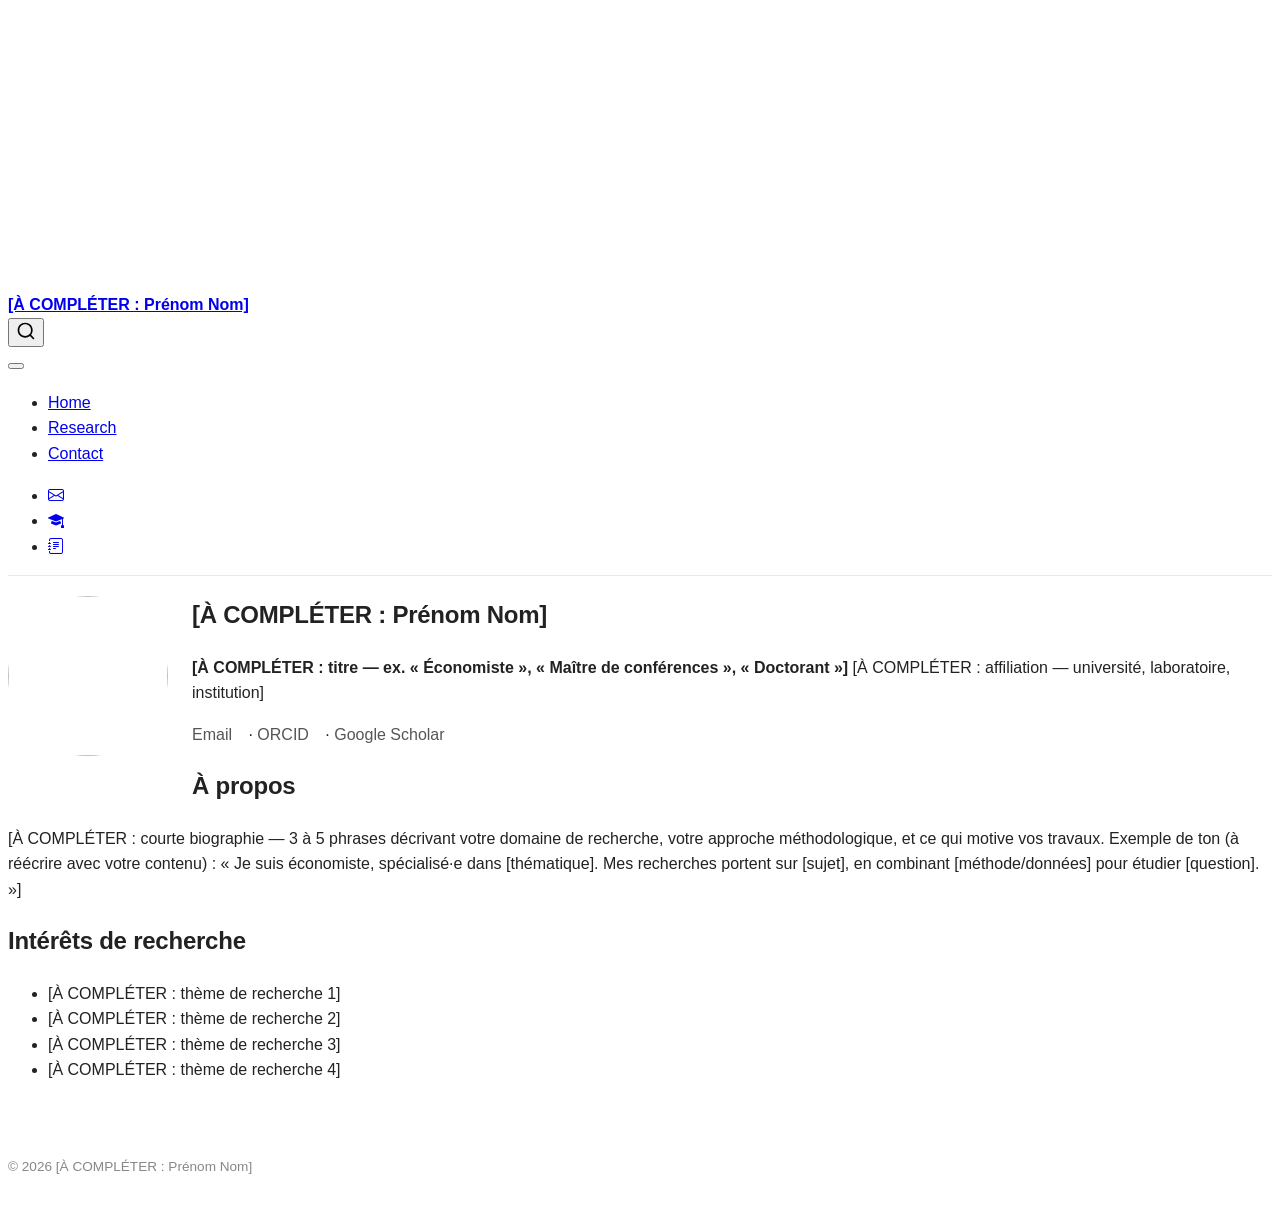
==== index.html @ 5c289c74 "Built site for gh-pages" ====
<!DOCTYPE html>
<html xmlns="http://www.w3.org/1999/xhtml" lang="fr" xml:lang="fr"><head>

<meta charset="utf-8">
<meta name="generator" content="quarto-1.10.18">

<meta name="viewport" content="width=device-width, initial-scale=1.0, user-scalable=yes">


<title>[À COMPLÉTER : Prénom Nom]</title>
<style>
/* Default styles provided by pandoc.
** See https://pandoc.org/MANUAL.html#variables-for-html for config info.
*/
span.smallcaps{font-variant: small-caps;}
div.columns{display: flex; gap: 1.5em;}
div.column{flex: auto;}
@media screen {
div.columns{gap: min(4vw, 1.5em);}
div.column{overflow-x: auto;}
}
div.hanging-indent{margin-left: 1.5em; text-indent: -1.5em;}
ul.task-list{list-style: none;}
ul.task-list li input[type="checkbox"] {
  width: 0.8em;
  margin: 0 0.8em 0.2em -1em; /* quarto-specific, see https://github.com/quarto-dev/quarto-cli/issues/4556 */ 
  vertical-align: middle;
}
</style>


<script src="site_libs/quarto-nav/quarto-nav.js"></script>
<script src="site_libs/quarto-nav/headroom.min.js"></script>
<script src="site_libs/clipboard/clipboard.min.js"></script>
<script src="site_libs/quarto-search/autocomplete.umd.js"></script>
<script src="site_libs/quarto-search/fuse.min.js"></script>
<script src="site_libs/quarto-search/quarto-search.js"></script>
<meta name="quarto:offset" content="./">
<script src="site_libs/quarto-html/quarto.js" type="module"></script>
<script src="site_libs/quarto-html/tabsets/tabsets.js" type="module"></script>
<script src="site_libs/quarto-html/popper.min.js"></script>
<script src="site_libs/quarto-html/tippy.umd.min.js"></script>
<script src="site_libs/quarto-html/anchor.min.js"></script>
<link href="site_libs/quarto-html/tippy.css" rel="stylesheet">
<link href="site_libs/quarto-html/quarto-syntax-highlighting-64a204ab8560d761af7679ceaba22944.css" rel="stylesheet" id="quarto-text-highlighting-styles">
<script src="site_libs/bootstrap/bootstrap.min.js"></script>
<link href="site_libs/bootstrap/bootstrap-icons.css" rel="stylesheet">
<link href="site_libs/bootstrap/bootstrap-e3adbaa939bcd423dddc8c8a834270b4.min.css" rel="stylesheet" append-hash="true" id="quarto-bootstrap" data-mode="light">
<script id="quarto-search-options" type="application/json">{
  "location": "navbar",
  "copy-button": false,
  "collapse-after": 3,
  "panel-placement": "end",
  "type": "overlay",
  "limit": 50,
  "keyboard-shortcut": [
    "f",
    "/",
    "s"
  ],
  "show-item-context": false,
  "language": {
    "search-no-results-text": "Pas de résultats",
    "search-matching-documents-text": "documents trouvés",
    "search-copy-link-title": "Copier le lien vers la recherche",
    "search-hide-matches-text": "Cacher les correspondances additionnelles",
    "search-more-match-text": "correspondance de plus dans ce document",
    "search-more-matches-text": "correspondances de plus dans ce document",
    "search-clear-button-title": "Effacer",
    "search-text-placeholder": "",
    "search-detached-cancel-button-title": "Annuler",
    "search-submit-button-title": "Envoyer",
    "search-label": "Recherche"
  }
}</script>


<link rel="stylesheet" href="styles.css">
</head>

<body class="nav-fixed quarto-light">

<div id="quarto-search-results"></div>
  <header id="quarto-header" class="headroom fixed-top">
    <nav class="navbar navbar-expand-lg " data-bs-theme="dark">
      <div class="navbar-container container-fluid">
      <div class="navbar-brand-container mx-auto">
    <a class="navbar-brand" href="./index.html">
    <span class="navbar-title">[À COMPLÉTER : Prénom Nom]</span>
    </a>
  </div>
            <div id="quarto-search" class="" title="Recherche"></div>
          <button class="navbar-toggler" type="button" data-bs-toggle="collapse" data-bs-target="#navbarCollapse" aria-controls="navbarCollapse" role="menu" aria-expanded="false" aria-label="Basculer la navigation" onclick="if (window.quartoToggleHeadroom) { window.quartoToggleHeadroom(); }">
  <span class="navbar-toggler-icon"></span>
</button>
          <div class="collapse navbar-collapse" id="navbarCollapse">
            <ul class="navbar-nav navbar-nav-scroll me-auto">
  <li class="nav-item">
    <a class="nav-link active" href="./index.html" aria-current="page"> 
<span class="menu-text">Home</span></a>
  </li>  
  <li class="nav-item">
    <a class="nav-link" href="./research.html"> 
<span class="menu-text">Research</span></a>
  </li>  
  <li class="nav-item">
    <a class="nav-link" href="./contact.html"> 
<span class="menu-text">Contact</span></a>
  </li>  
</ul>
            <ul class="navbar-nav navbar-nav-scroll ms-auto">
  <li class="nav-item compact">
    <a class="nav-link" href="mailto:votre.email@exemple.fr"> <i class="bi bi-envelope" role="img" aria-label="Email">
</i> 
<span class="menu-text"></span></a>
  </li>  
  <li class="nav-item compact">
    <a class="nav-link" href="https://orcid.org/0000-0000-0000-0000"> <i class="bi bi-mortarboard-fill" role="img" aria-label="ORCID">
</i> 
<span class="menu-text"></span></a>
  </li>  
  <li class="nav-item compact">
    <a class="nav-link" href="https://scholar.google.com/citations?user=VOTRE_ID"> <i class="bi bi-journal-text" role="img" aria-label="Google Scholar">
</i> 
<span class="menu-text"></span></a>
  </li>  
</ul>
          </div> <!-- /navcollapse -->
            <div class="quarto-navbar-tools">
</div>
      </div> <!-- /container-fluid -->
    </nav>
</header>
<!-- content -->
<div id="quarto-content" class="quarto-container page-columns page-rows-contents page-layout-full page-navbar">
<!-- sidebar -->
<!-- margin-sidebar -->
    
<!-- main -->
<main class="content column-page" id="quarto-document-content"><header id="title-block-header" class="quarto-title-block"></header>




<div class="avatar-block">
<p><img src="images/avatar.jpg" class="avatar img-fluid"></p>
</div>
<section id="à-compléter-prénom-nom" class="level1">
<h1>[À COMPLÉTER : Prénom Nom]</h1>
<p><strong>[À COMPLÉTER : titre — ex. « Économiste », « Maître de conférences », « Doctorant »]</strong> [À COMPLÉTER : affiliation — université, laboratoire, institution]</p>
<div class="social-links">
<p><a href="mailto:votre.email@exemple.fr">Email</a> · <a href="https://orcid.org/0000-0000-0000-0000">ORCID</a> · <a href="https://scholar.google.com/citations?user=VOTRE_ID">Google Scholar</a></p>
</div>
<section id="à-propos" class="level2">
<h2 class="anchored" data-anchor-id="à-propos">À propos</h2>
<p>[À COMPLÉTER : courte biographie — 3 à 5 phrases décrivant votre domaine de recherche, votre approche méthodologique, et ce qui motive vos travaux. Exemple de ton (à réécrire avec votre contenu) : « Je suis économiste, spécialisé·e dans [thématique]. Mes recherches portent sur [sujet], en combinant [méthode/données] pour étudier [question]. »]</p>
</section>
<section id="intérêts-de-recherche" class="level2">
<h2 class="anchored" data-anchor-id="intérêts-de-recherche">Intérêts de recherche</h2>
<ul>
<li>[À COMPLÉTER : thème de recherche 1]</li>
<li>[À COMPLÉTER : thème de recherche 2]</li>
<li>[À COMPLÉTER : thème de recherche 3]</li>
<li>[À COMPLÉTER : thème de recherche 4]</li>
</ul>


</section>
</section>

</main> <!-- /main -->
<script id="quarto-html-after-body" type="application/javascript">
  window.document.addEventListener("DOMContentLoaded", function (event) {
    const icon = "";
    const anchorJS = new window.AnchorJS();
    anchorJS.options = {
      placement: 'right',
      icon: icon
    };
    anchorJS.add('.anchored');
    const isCodeAnnotation = (el) => {
      for (const clz of el.classList) {
        if (clz.startsWith('code-annotation-')) {                     
          return true;
        }
      }
      return false;
    }
    const onCopySuccess = function(e) {
      // button target
      const button = e.trigger;
      // don't keep focus
      button.blur();
      // flash "checked"
      button.classList.add('code-copy-button-checked');
      var currentTitle = button.getAttribute("title");
      button.setAttribute("title", "Copié");
      let tooltip;
      if (window.bootstrap) {
        button.setAttribute("data-bs-toggle", "tooltip");
        button.setAttribute("data-bs-placement", "left");
        button.setAttribute("data-bs-title", "Copié");
        tooltip = new bootstrap.Tooltip(button, 
          { trigger: "manual", 
            customClass: "code-copy-button-tooltip",
            offset: [0, -8]});
        tooltip.show();    
      }
      setTimeout(function() {
        if (tooltip) {
          tooltip.hide();
          button.removeAttribute("data-bs-title");
          button.removeAttribute("data-bs-toggle");
          button.removeAttribute("data-bs-placement");
        }
        button.setAttribute("title", currentTitle);
        button.classList.remove('code-copy-button-checked');
      }, 1000);
      // clear code selection
      e.clearSelection();
    }
    const getTextToCopy = function(trigger) {
      const outerScaffold = trigger.parentElement.cloneNode(true);
      const codeEl = outerScaffold.querySelector('code');
      for (const childEl of codeEl.children) {
        if (isCodeAnnotation(childEl)) {
          childEl.remove();
        }
      }
      return codeEl.innerText;
    }
    const clipboard = new window.ClipboardJS('.code-copy-button:not([data-in-quarto-modal])', {
      text: getTextToCopy
    });
    clipboard.on('success', onCopySuccess);
    if (window.document.getElementById('quarto-embedded-source-code-modal')) {
      const clipboardModal = new window.ClipboardJS('.code-copy-button[data-in-quarto-modal]', {
        text: getTextToCopy,
        container: window.document.getElementById('quarto-embedded-source-code-modal')
      });
      clipboardModal.on('success', onCopySuccess);
    }
      var localhostRegex = new RegExp(/^(?:http|https):\/\/localhost\:?[0-9]*\//);
      var mailtoRegex = new RegExp(/^mailto:/);
        var filterRegex = new RegExp("https:\/\/solinga87\.github\.io");
      var isInternal = (href) => {
          return filterRegex.test(href) || localhostRegex.test(href) || mailtoRegex.test(href);
      }
      // Inspect non-navigation links and adorn them if external
     var links = window.document.querySelectorAll('a[href]:not(.nav-link):not(.navbar-brand):not(.toc-action):not(.sidebar-link):not(.sidebar-item-toggle):not(.pagination-link):not(.no-external):not([aria-hidden]):not(.dropdown-item):not(.quarto-navigation-tool):not(.about-link)');
      for (var i=0; i<links.length; i++) {
        const link = links[i];
        if (!isInternal(link.href)) {
          // undo the damage that might have been done by quarto-nav.js in the case of
          // links that we want to consider external
          if (link.dataset.originalHref !== undefined) {
            link.href = link.dataset.originalHref;
          }
        }
      }
    function tippyHover(el, contentFn, onTriggerFn, onUntriggerFn) {
      const config = {
        allowHTML: true,
        maxWidth: 500,
        delay: 100,
        arrow: false,
        appendTo: function(el) {
            return el.parentElement;
        },
        interactive: true,
        interactiveBorder: 10,
        theme: 'quarto',
        placement: 'bottom-start',
      };
      if (contentFn) {
        config.content = contentFn;
      }
      if (onTriggerFn) {
        config.onTrigger = onTriggerFn;
      }
      if (onUntriggerFn) {
        config.onUntrigger = onUntriggerFn;
      }
      window.tippy(el, config); 
    }
    const noterefs = window.document.querySelectorAll('a[role="doc-noteref"]');
    for (var i=0; i<noterefs.length; i++) {
      const ref = noterefs[i];
      tippyHover(ref, function() {
        // use id or data attribute instead here
        let href = ref.getAttribute('data-footnote-href') || ref.getAttribute('href');
        try { href = new URL(href).hash; } catch {}
        const id = href.replace(/^#\/?/, "");
        const note = window.document.getElementById(id);
        if (note) {
          return note.innerHTML;
        } else {
          return "";
        }
      });
    }
    const xrefs = window.document.querySelectorAll('a.quarto-xref');
    const processXRef = (id, note) => {
      // Strip column container classes
      const stripColumnClz = (el) => {
        el.classList.remove("page-full", "page-columns");
        if (el.children) {
          for (const child of el.children) {
            stripColumnClz(child);
          }
        }
      }
      stripColumnClz(note)
      if (id === null || id.startsWith('sec-')) {
        // Special case sections, only their first couple elements
        const container = document.createElement("div");
        if (note.children && note.children.length > 2) {
          container.appendChild(note.children[0].cloneNode(true));
          for (let i = 1; i < note.children.length; i++) {
            const child = note.children[i];
            if (child.tagName === "P" && child.innerText === "") {
              continue;
            } else {
              container.appendChild(child.cloneNode(true));
              break;
            }
          }
          if (window.Quarto?.typesetMath) {
            window.Quarto.typesetMath(container);
          }
          return container.innerHTML
        } else {
          if (window.Quarto?.typesetMath) {
            window.Quarto.typesetMath(note);
          }
          return note.innerHTML;
        }
      } else {
        // Remove any anchor links if they are present
        const anchorLink = note.querySelector('a.anchorjs-link');
        if (anchorLink) {
          anchorLink.remove();
        }
        if (window.Quarto?.typesetMath) {
          window.Quarto.typesetMath(note);
        }
        if (note.classList.contains("callout")) {
          return note.outerHTML;
        } else {
          return note.innerHTML;
        }
      }
    }
    for (var i=0; i<xrefs.length; i++) {
      const xref = xrefs[i];
      tippyHover(xref, undefined, function(instance) {
        instance.disable();
        let url = xref.getAttribute('href');
        let hash = undefined; 
        if (url.startsWith('#')) {
          hash = url;
        } else {
          try { hash = new URL(url).hash; } catch {}
        }
        if (hash) {
          const id = hash.replace(/^#\/?/, "");
          const note = window.document.getElementById(id);
          if (note !== null) {
            try {
              const html = processXRef(id, note.cloneNode(true));
              instance.setContent(html);
            } finally {
              instance.enable();
              instance.show();
            }
          } else {
            // See if we can fetch this
            fetch(url.split('#')[0])
            .then(res => res.text())
            .then(html => {
              const parser = new DOMParser();
              const htmlDoc = parser.parseFromString(html, "text/html");
              const note = htmlDoc.getElementById(id);
              if (note !== null) {
                const html = processXRef(id, note);
                instance.setContent(html);
              } 
            }).finally(() => {
              instance.enable();
              instance.show();
            });
          }
        } else {
          // See if we can fetch a full url (with no hash to target)
          // This is a special case and we should probably do some content thinning / targeting
          fetch(url)
          .then(res => res.text())
          .then(html => {
            const parser = new DOMParser();
            const htmlDoc = parser.parseFromString(html, "text/html");
            const note = htmlDoc.querySelector('main.content');
            if (note !== null) {
              // This should only happen for chapter cross references
              // (since there is no id in the URL)
              // remove the first header
              if (note.children.length > 0 && note.children[0].tagName === "HEADER") {
                note.children[0].remove();
              }
              const html = processXRef(null, note);
              instance.setContent(html);
            } 
          }).finally(() => {
            instance.enable();
            instance.show();
          });
        }
      }, function(instance) {
      });
    }
        let selectedAnnoteEl;
        const selectorForAnnotation = ( cell, annotation) => {
          let cellAttr = 'data-code-cell="' + cell + '"';
          let lineAttr = 'data-code-annotation="' +  annotation + '"';
          const selector = 'span[' + cellAttr + '][' + lineAttr + ']';
          return selector;
        }
        const selectCodeLines = (annoteEl) => {
          const doc = window.document;
          const targetCell = annoteEl.getAttribute("data-target-cell");
          const targetAnnotation = annoteEl.getAttribute("data-target-annotation");
          const annoteSpan = window.document.querySelector(selectorForAnnotation(targetCell, targetAnnotation));
          const lines = annoteSpan.getAttribute("data-code-lines").split(",");
          const lineIds = lines.map((line) => {
            return targetCell + "-" + line;
          })
          let top = null;
          let height = null;
          let parent = null;
          if (lineIds.length > 0) {
              //compute the position of the single el (top and bottom and make a div)
              const el = window.document.getElementById(lineIds[0]);
              top = el.offsetTop;
              height = el.offsetHeight;
              parent = el.parentElement.parentElement;
            if (lineIds.length > 1) {
              const lastEl = window.document.getElementById(lineIds[lineIds.length - 1]);
              const bottom = lastEl.offsetTop + lastEl.offsetHeight;
              height = bottom - top;
            }
            if (top !== null && height !== null && parent !== null) {
              // cook up a div (if necessary) and position it 
              let div = window.document.getElementById("code-annotation-line-highlight");
              if (div === null) {
                div = window.document.createElement("div");
                div.setAttribute("id", "code-annotation-line-highlight");
                div.style.position = 'absolute';
                parent.appendChild(div);
              }
              div.style.top = top - 2 + "px";
              div.style.height = height + 4 + "px";
              div.style.left = 0;
              let gutterDiv = window.document.getElementById("code-annotation-line-highlight-gutter");
              if (gutterDiv === null) {
                gutterDiv = window.document.createElement("div");
                gutterDiv.setAttribute("id", "code-annotation-line-highlight-gutter");
                gutterDiv.style.position = 'absolute';
                const codeCell = window.document.getElementById(targetCell);
                const gutter = codeCell.querySelector('.code-annotation-gutter');
                gutter.appendChild(gutterDiv);
              }
              gutterDiv.style.top = top - 2 + "px";
              gutterDiv.style.height = height + 4 + "px";
            }
            selectedAnnoteEl = annoteEl;
          }
        };
        const unselectCodeLines = () => {
          const elementsIds = ["code-annotation-line-highlight", "code-annotation-line-highlight-gutter"];
          elementsIds.forEach((elId) => {
            const div = window.document.getElementById(elId);
            if (div) {
              div.remove();
            }
          });
          selectedAnnoteEl = undefined;
        };
          // Handle positioning of the toggle
      window.addEventListener(
        "resize",
        throttle(() => {
          elRect = undefined;
          if (selectedAnnoteEl) {
            selectCodeLines(selectedAnnoteEl);
          }
        }, 10)
      );
      function throttle(fn, ms) {
      let throttle = false;
      let timer;
        return (...args) => {
          if(!throttle) { // first call gets through
              fn.apply(this, args);
              throttle = true;
          } else { // all the others get throttled
              if(timer) clearTimeout(timer); // cancel #2
              timer = setTimeout(() => {
                fn.apply(this, args);
                timer = throttle = false;
              }, ms);
          }
        };
      }
        // Attach click handler to the DT
        const annoteDls = window.document.querySelectorAll('dt[data-target-cell]');
        for (const annoteDlNode of annoteDls) {
          annoteDlNode.addEventListener('click', (event) => {
            const clickedEl = event.target;
            if (clickedEl !== selectedAnnoteEl) {
              unselectCodeLines();
              const activeEl = window.document.querySelector('dt[data-target-cell].code-annotation-active');
              if (activeEl) {
                activeEl.classList.remove('code-annotation-active');
              }
              selectCodeLines(clickedEl);
              clickedEl.classList.add('code-annotation-active');
            } else {
              // Unselect the line
              unselectCodeLines();
              clickedEl.classList.remove('code-annotation-active');
            }
          });
        }
    const findCites = (el) => {
      const parentEl = el.parentElement;
      if (parentEl) {
        const cites = parentEl.dataset.cites;
        if (cites) {
          return {
            el,
            cites: cites.split(' ')
          };
        } else {
          return findCites(el.parentElement)
        }
      } else {
        return undefined;
      }
    };
    var bibliorefs = window.document.querySelectorAll('a[role="doc-biblioref"]');
    for (var i=0; i<bibliorefs.length; i++) {
      const ref = bibliorefs[i];
      const citeInfo = findCites(ref);
      if (citeInfo) {
        tippyHover(citeInfo.el, function() {
          var popup = window.document.createElement('div');
          citeInfo.cites.forEach(function(cite) {
            var citeDiv = window.document.createElement('div');
            citeDiv.classList.add('hanging-indent');
            citeDiv.classList.add('csl-entry');
            var biblioDiv = window.document.getElementById('ref-' + cite);
            if (biblioDiv) {
              citeDiv.innerHTML = biblioDiv.innerHTML;
            }
            popup.appendChild(citeDiv);
          });
          return popup.innerHTML;
        });
      }
    }
  });
  </script>
</div> <!-- /content -->
<footer class="footer">
  <div class="nav-footer">
    <div class="nav-footer-left">
      &nbsp;
    </div>   
    <div class="nav-footer-center">
<p>© 2026 [À COMPLÉTER : Prénom Nom]</p>
</div>
    <div class="nav-footer-right">
      &nbsp;
    </div>
  </div>
</footer>




</body></html>
---- site_libs/quarto-html/tippy.css ----
.tippy-box[data-animation=fade][data-state=hidden]{opacity:0}[data-tippy-root]{max-width:calc(100vw - 10px)}.tippy-box{position:relative;background-color:#333;color:#fff;border-radius:4px;font-size:14px;line-height:1.4;white-space:normal;outline:0;transition-property:transform,visibility,opacity}.tippy-box[data-placement^=top]>.tippy-arrow{bottom:0}.tippy-box[data-placement^=top]>.tippy-arrow:before{bottom:-7px;left:0;border-width:8px 8px 0;border-top-color:initial;transform-origin:center top}.tippy-box[data-placement^=bottom]>.tippy-arrow{top:0}.tippy-box[data-placement^=bottom]>.tippy-arrow:before{top:-7px;left:0;border-width:0 8px 8px;border-bottom-color:initial;transform-origin:center bottom}.tippy-box[data-placement^=left]>.tippy-arrow{right:0}.tippy-box[data-placement^=left]>.tippy-arrow:before{border-width:8px 0 8px 8px;border-left-color:initial;right:-7px;transform-origin:center left}.tippy-box[data-placement^=right]>.tippy-arrow{left:0}.tippy-box[data-placement^=right]>.tippy-arrow:before{left:-7px;border-width:8px 8px 8px 0;border-right-color:initial;transform-origin:center right}.tippy-box[data-inertia][data-state=visible]{transition-timing-function:cubic-bezier(.54,1.5,.38,1.11)}.tippy-arrow{width:16px;height:16px;color:#333}.tippy-arrow:before{content:"";position:absolute;border-color:transparent;border-style:solid}.tippy-content{position:relative;padding:5px 9px;z-index:1}
---- site_libs/quarto-html/quarto-syntax-highlighting-64a204ab8560d761af7679ceaba22944.css ----
/* quarto syntax highlight colors */
:root {
  --quarto-hl-ot-color: #003B4F;
  --quarto-hl-at-color: #657422;
  --quarto-hl-ss-color: #20794D;
  --quarto-hl-an-color: #5E5E5E;
  --quarto-hl-fu-color: #4758AB;
  --quarto-hl-st-color: #20794D;
  --quarto-hl-cf-color: #003B4F;
  --quarto-hl-op-color: #5E5E5E;
  --quarto-hl-er-color: #AD0000;
  --quarto-hl-bn-color: #AD0000;
  --quarto-hl-al-color: #AD0000;
  --quarto-hl-va-color: #111111;
  --quarto-hl-bu-color: inherit;
  --quarto-hl-ex-color: inherit;
  --quarto-hl-pp-color: #AD0000;
  --quarto-hl-in-color: #5E5E5E;
  --quarto-hl-vs-color: #20794D;
  --quarto-hl-wa-color: #5E5E5E;
  --quarto-hl-do-color: #5E5E5E;
  --quarto-hl-im-color: #00769E;
  --quarto-hl-ch-color: #20794D;
  --quarto-hl-dt-color: #AD0000;
  --quarto-hl-fl-color: #AD0000;
  --quarto-hl-co-color: #5E5E5E;
  --quarto-hl-cv-color: #5E5E5E;
  --quarto-hl-cn-color: #8f5902;
  --quarto-hl-sc-color: #5E5E5E;
  --quarto-hl-dv-color: #AD0000;
  --quarto-hl-kw-color: #003B4F;
}

/* other quarto variables */
:root {
  --quarto-font-monospace: SFMono-Regular, Menlo, Monaco, Consolas, "Liberation Mono", "Courier New", monospace;
}

/* syntax highlight based on Pandoc's rules */
pre > code.sourceCode > span {
  color: #003B4F;
}

code.sourceCode > span {
  color: #003B4F;
}

div.sourceCode,
div.sourceCode pre.sourceCode {
  color: #003B4F;
}

/* Normal */
code span {
  color: #003B4F;
}

/* Alert */
code span.al {
  color: #AD0000;
  font-style: inherit;
}

/* Annotation */
code span.an {
  color: #5E5E5E;
  font-style: inherit;
}

/* Attribute */
code span.at {
  color: #657422;
  font-style: inherit;
}

/* BaseN */
code span.bn {
  color: #AD0000;
  font-style: inherit;
}

/* BuiltIn */
code span.bu {
  font-style: inherit;
}

/* ControlFlow */
code span.cf {
  color: #003B4F;
  font-weight: bold;
  font-style: inherit;
}

/* Char */
code span.ch {
  color: #20794D;
  font-style: inherit;
}

/* Constant */
code span.cn {
  color: #8f5902;
  font-style: inherit;
}

/* Comment */
code span.co {
  color: #5E5E5E;
  font-style: inherit;
}

/* CommentVar */
code span.cv {
  color: #5E5E5E;
  font-style: italic;
}

/* Documentation */
code span.do {
  color: #5E5E5E;
  font-style: italic;
}

/* DataType */
code span.dt {
  color: #AD0000;
  font-style: inherit;
}

/* DecVal */
code span.dv {
  color: #AD0000;
  font-style: inherit;
}

/* Error */
code span.er {
  color: #AD0000;
  font-style: inherit;
}

/* Extension */
code span.ex {
  font-style: inherit;
}

/* Float */
code span.fl {
  color: #AD0000;
  font-style: inherit;
}

/* Function */
code span.fu {
  color: #4758AB;
  font-style: inherit;
}

/* Import */
code span.im {
  color: #00769E;
  font-style: inherit;
}

/* Information */
code span.in {
  color: #5E5E5E;
  font-style: inherit;
}

/* Keyword */
code span.kw {
  color: #003B4F;
  font-weight: bold;
  font-style: inherit;
}

/* Operator */
code span.op {
  color: #5E5E5E;
  font-style: inherit;
}

/* Other */
code span.ot {
  color: #003B4F;
  font-style: inherit;
}

/* Preprocessor */
code span.pp {
  color: #AD0000;
  font-style: inherit;
}

/* SpecialChar */
code span.sc {
  color: #5E5E5E;
  font-style: inherit;
}

/* SpecialString */
code span.ss {
  color: #20794D;
  font-style: inherit;
}

/* String */
code span.st {
  color: #20794D;
  font-style: inherit;
}

/* Variable */
code span.va {
  color: #111111;
  font-style: inherit;
}

/* VerbatimString */
code span.vs {
  color: #20794D;
  font-style: inherit;
}

/* Warning */
code span.wa {
  color: #5E5E5E;
  font-style: italic;
}

.prevent-inlining {
  content: "</";
}

/*# sourceMappingURL=9d8d5bb603a83b8298b89080a598c93b.css.map */
---- styles.css ----
/* Style sobre, orienté contenu, inspiré d'un site académique minimaliste */

body {
  font-family: -apple-system, "Segoe UI", Helvetica, Arial, sans-serif;
  color: #222;
  line-height: 1.6;
}

.navbar {
  border-bottom: 1px solid #eaeaea;
}

.navbar-title {
  font-weight: 600;
}

h1, h2, h3 {
  font-weight: 600;
  letter-spacing: -0.01em;
}

.avatar {
  border-radius: 50%;
  width: 160px;
  height: 160px;
  object-fit: cover;
  float: left;
  margin: 0 1.5rem 1rem 0;
}

.social-links a {
  margin-right: 0.75rem;
  color: #555;
  text-decoration: none;
}

.social-links a:hover {
  color: #000;
}

.publication {
  margin-bottom: 2rem;
  padding-bottom: 1.5rem;
  border-bottom: 1px solid #eee;
}

.publication h3 {
  margin-bottom: 0.25rem;
}

.publication .meta {
  color: #666;
  font-size: 0.9rem;
  margin-bottom: 0.5rem;
}

.publication .links a {
  margin-right: 1rem;
  font-size: 0.9rem;
}

footer {
  color: #888;
  font-size: 0.85rem;
}
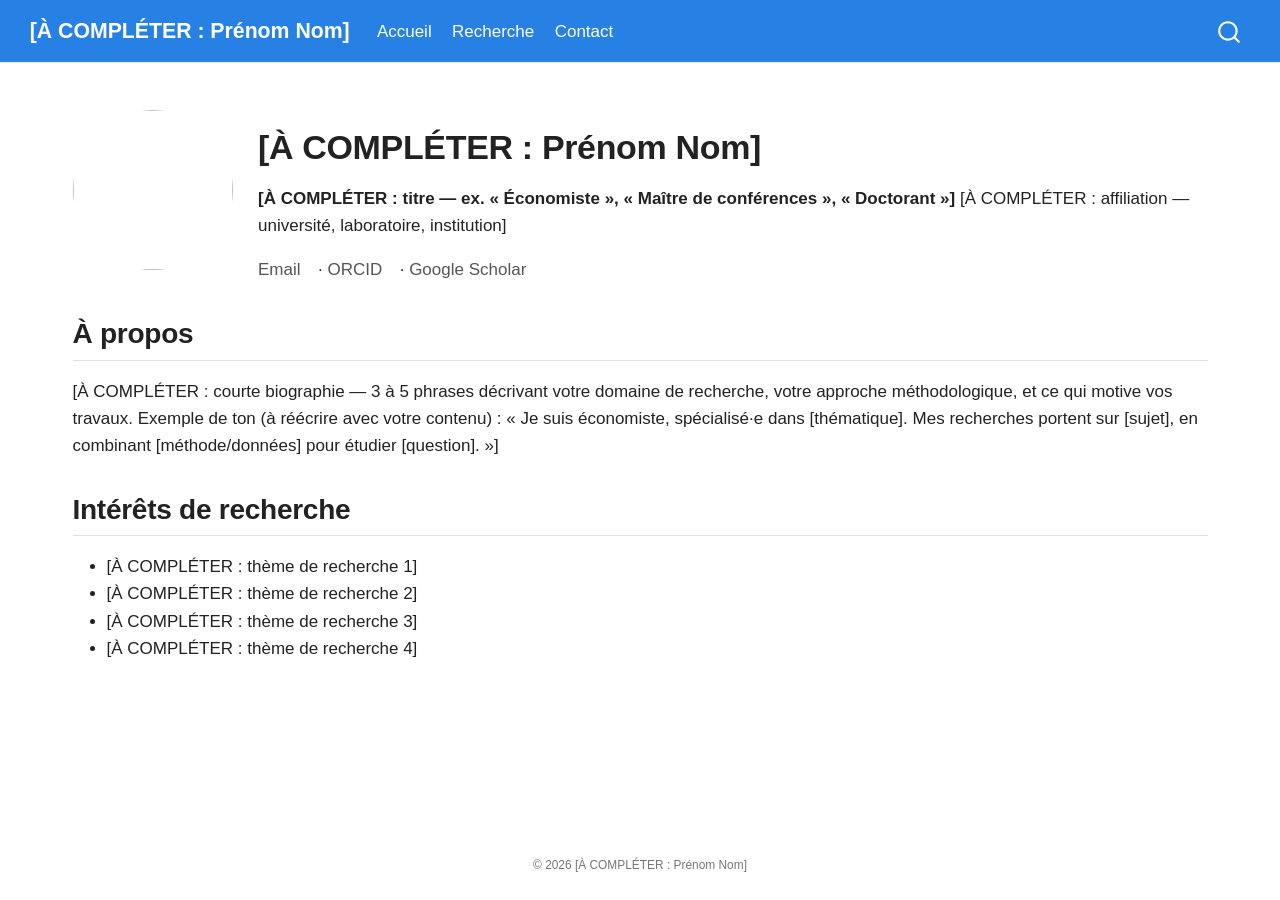
==== commit e4a86365: "Built site for gh-pages" ====
--- a/index.html
+++ b/index.html
@@ -45,7 +45,7 @@
 <link href="site_libs/quarto-html/quarto-syntax-highlighting-64a204ab8560d761af7679ceaba22944.css" rel="stylesheet" id="quarto-text-highlighting-styles">
 <script src="site_libs/bootstrap/bootstrap.min.js"></script>
 <link href="site_libs/bootstrap/bootstrap-icons.css" rel="stylesheet">
-<link href="site_libs/bootstrap/bootstrap-e3adbaa939bcd423dddc8c8a834270b4.min.css" rel="stylesheet" append-hash="true" id="quarto-bootstrap" data-mode="light">
+<link href="site_libs/bootstrap/bootstrap-d63a2c9c8df14b07662b36303925c8cc.min.css" rel="stylesheet" append-hash="true" id="quarto-bootstrap" data-mode="light">
 <script id="quarto-search-options" type="application/json">{
   "location": "navbar",
   "copy-button": false,
@@ -97,32 +97,15 @@
             <ul class="navbar-nav navbar-nav-scroll me-auto">
   <li class="nav-item">
     <a class="nav-link active" href="./index.html" aria-current="page"> 
-<span class="menu-text">Home</span></a>
+<span class="menu-text">Accueil</span></a>
   </li>  
   <li class="nav-item">
     <a class="nav-link" href="./research.html"> 
-<span class="menu-text">Research</span></a>
+<span class="menu-text">Recherche</span></a>
   </li>  
   <li class="nav-item">
     <a class="nav-link" href="./contact.html"> 
 <span class="menu-text">Contact</span></a>
-  </li>  
-</ul>
-            <ul class="navbar-nav navbar-nav-scroll ms-auto">
-  <li class="nav-item compact">
-    <a class="nav-link" href="mailto:votre.email@exemple.fr"> <i class="bi bi-envelope" role="img" aria-label="Email">
-</i> 
-<span class="menu-text"></span></a>
-  </li>  
-  <li class="nav-item compact">
-    <a class="nav-link" href="https://orcid.org/0000-0000-0000-0000"> <i class="bi bi-mortarboard-fill" role="img" aria-label="ORCID">
-</i> 
-<span class="menu-text"></span></a>
-  </li>  
-  <li class="nav-item compact">
-    <a class="nav-link" href="https://scholar.google.com/citations?user=VOTRE_ID"> <i class="bi bi-journal-text" role="img" aria-label="Google Scholar">
-</i> 
-<span class="menu-text"></span></a>
   </li>  
 </ul>
           </div> <!-- /navcollapse -->
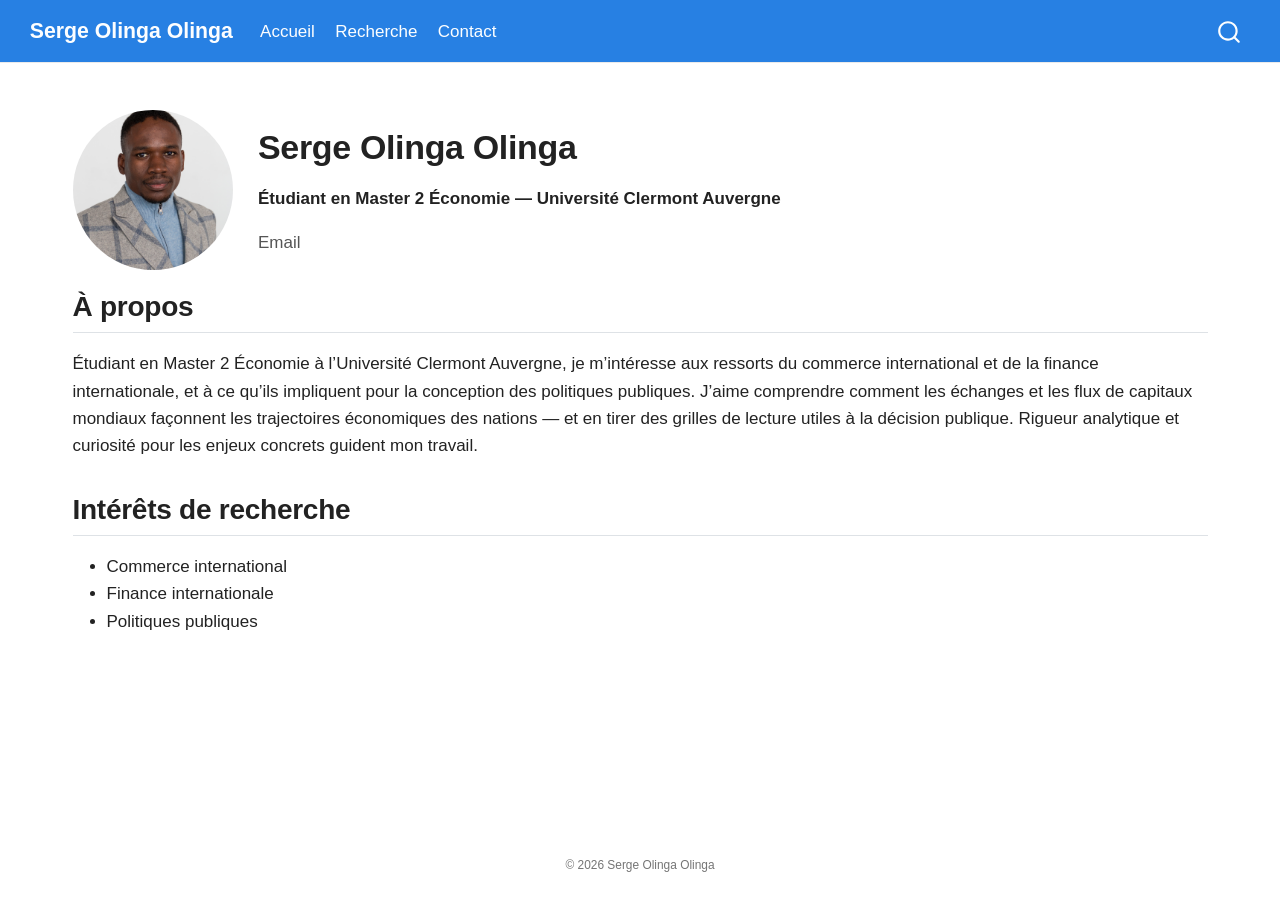
==== commit 2c83f5f6: "Built site for gh-pages" ====
--- a/index.html
+++ b/index.html
@@ -7,7 +7,7 @@
 <meta name="viewport" content="width=device-width, initial-scale=1.0, user-scalable=yes">
 
 
-<title>[À COMPLÉTER : Prénom Nom]</title>
+<title>Serge Olinga Olinga</title>
 <style>
 /* Default styles provided by pandoc.
 ** See https://pandoc.org/MANUAL.html#variables-for-html for config info.
@@ -86,7 +86,7 @@
       <div class="navbar-container container-fluid">
       <div class="navbar-brand-container mx-auto">
     <a class="navbar-brand" href="./index.html">
-    <span class="navbar-title">[À COMPLÉTER : Prénom Nom]</span>
+    <span class="navbar-title">Serge Olinga Olinga</span>
     </a>
   </div>
             <div id="quarto-search" class="" title="Recherche"></div>
@@ -128,23 +128,22 @@
 <div class="avatar-block">
 <p><img src="images/avatar.jpg" class="avatar img-fluid"></p>
 </div>
-<section id="à-compléter-prénom-nom" class="level1">
-<h1>[À COMPLÉTER : Prénom Nom]</h1>
-<p><strong>[À COMPLÉTER : titre — ex. « Économiste », « Maître de conférences », « Doctorant »]</strong> [À COMPLÉTER : affiliation — université, laboratoire, institution]</p>
+<section id="serge-olinga-olinga" class="level1">
+<h1>Serge Olinga Olinga</h1>
+<p><strong>Étudiant en Master 2 Économie — Université Clermont Auvergne</strong></p>
 <div class="social-links">
-<p><a href="mailto:votre.email@exemple.fr">Email</a> · <a href="https://orcid.org/0000-0000-0000-0000">ORCID</a> · <a href="https://scholar.google.com/citations?user=VOTRE_ID">Google Scholar</a></p>
+<p><a href="mailto:sergeolinga320@gmail.com">Email</a></p>
 </div>
 <section id="à-propos" class="level2">
 <h2 class="anchored" data-anchor-id="à-propos">À propos</h2>
-<p>[À COMPLÉTER : courte biographie — 3 à 5 phrases décrivant votre domaine de recherche, votre approche méthodologique, et ce qui motive vos travaux. Exemple de ton (à réécrire avec votre contenu) : « Je suis économiste, spécialisé·e dans [thématique]. Mes recherches portent sur [sujet], en combinant [méthode/données] pour étudier [question]. »]</p>
+<p>Étudiant en Master 2 Économie à l’Université Clermont Auvergne, je m’intéresse aux ressorts du commerce international et de la finance internationale, et à ce qu’ils impliquent pour la conception des politiques publiques. J’aime comprendre comment les échanges et les flux de capitaux mondiaux façonnent les trajectoires économiques des nations — et en tirer des grilles de lecture utiles à la décision publique. Rigueur analytique et curiosité pour les enjeux concrets guident mon travail.</p>
 </section>
 <section id="intérêts-de-recherche" class="level2">
 <h2 class="anchored" data-anchor-id="intérêts-de-recherche">Intérêts de recherche</h2>
 <ul>
-<li>[À COMPLÉTER : thème de recherche 1]</li>
-<li>[À COMPLÉTER : thème de recherche 2]</li>
-<li>[À COMPLÉTER : thème de recherche 3]</li>
-<li>[À COMPLÉTER : thème de recherche 4]</li>
+<li>Commerce international</li>
+<li>Finance internationale</li>
+<li>Politiques publiques</li>
 </ul>
 
 
@@ -559,7 +558,7 @@
       &nbsp;
     </div>   
     <div class="nav-footer-center">
-<p>© 2026 [À COMPLÉTER : Prénom Nom]</p>
+<p>© 2026 Serge Olinga Olinga</p>
 </div>
     <div class="nav-footer-right">
       &nbsp;
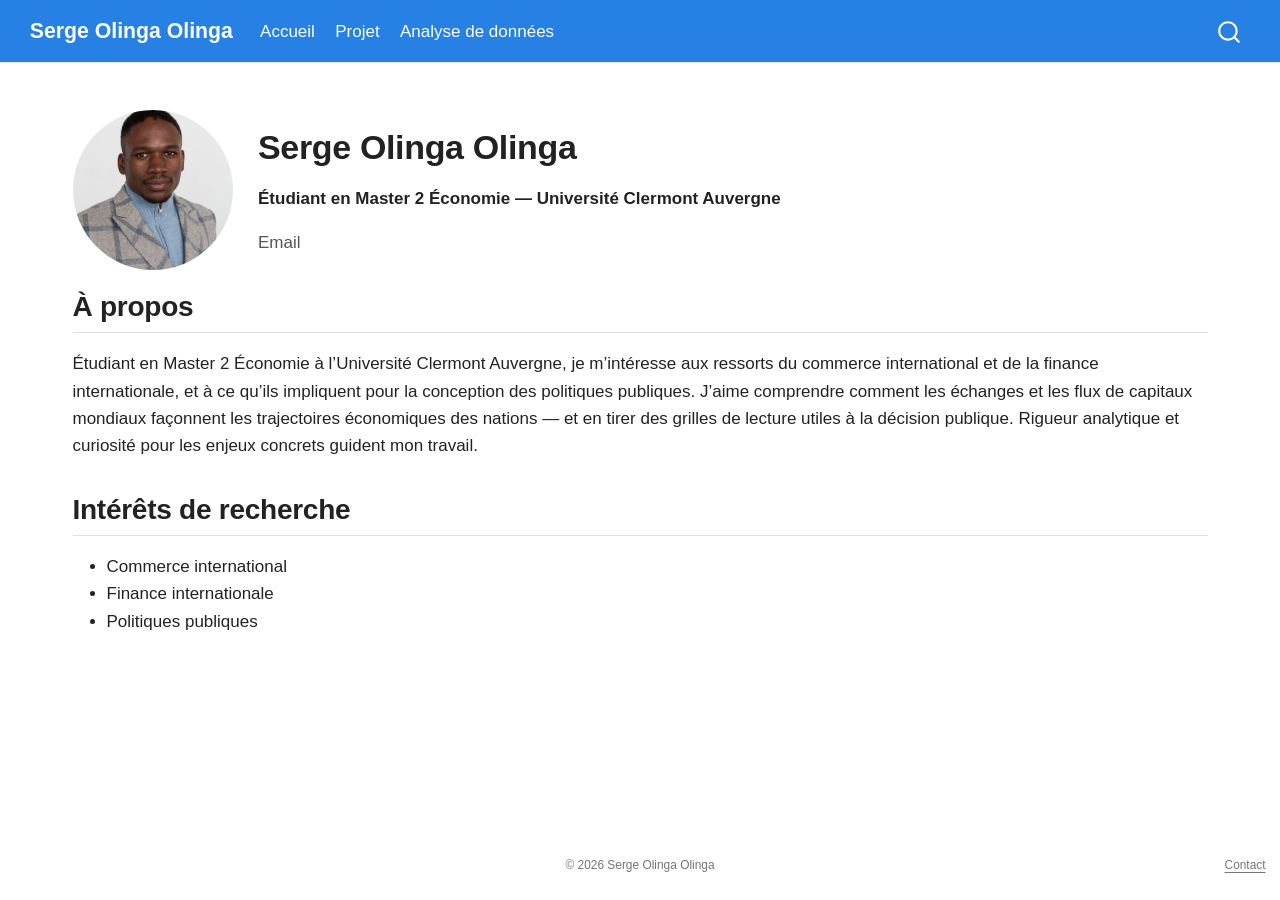
==== commit 510f20bc: "Built site for gh-pages" ====
--- a/index.html
+++ b/index.html
@@ -100,12 +100,12 @@
 <span class="menu-text">Accueil</span></a>
   </li>  
   <li class="nav-item">
-    <a class="nav-link" href="./research.html"> 
-<span class="menu-text">Recherche</span></a>
+    <a class="nav-link" href="./projet.html"> 
+<span class="menu-text">Projet</span></a>
   </li>  
   <li class="nav-item">
-    <a class="nav-link" href="./contact.html"> 
-<span class="menu-text">Contact</span></a>
+    <a class="nav-link" href="./analyse-donnees.html"> 
+<span class="menu-text">Analyse de données</span></a>
   </li>  
 </ul>
           </div> <!-- /navcollapse -->
@@ -561,8 +561,8 @@
 <p>© 2026 Serge Olinga Olinga</p>
 </div>
     <div class="nav-footer-right">
-      &nbsp;
-    </div>
+<p><a href="./contact.html">Contact</a></p>
+</div>
   </div>
 </footer>
 
--- a/styles.css
+++ b/styles.css
@@ -63,3 +63,87 @@
   color: #888;
   font-size: 0.85rem;
 }
+
+/* --- Listes de fiches (Projet, Analyse de données) --- */
+.course-listing {
+  max-width: 980px;
+  margin: 0 auto;
+}
+
+.course-item {
+  display: grid;
+  grid-template-columns: 260px 1fr;
+  gap: 2rem;
+  padding: 2rem 0;
+  border-bottom: 1px solid #eee;
+}
+
+.course-item:last-child {
+  border-bottom: none;
+}
+
+@media (max-width: 680px) {
+  .course-item {
+    grid-template-columns: 1fr;
+    gap: 1rem;
+  }
+}
+
+.course-thumb img {
+  width: 100%;
+  height: auto;
+  border: 1px solid #e2e2dc;
+}
+
+.course-thumb-caption {
+  margin-top: 0.5rem;
+  font-style: italic;
+  font-size: 0.85rem;
+  color: #888;
+  line-height: 1.4;
+}
+
+.course-label {
+  text-transform: uppercase;
+  letter-spacing: 0.1em;
+  font-size: 0.72rem;
+  font-weight: 600;
+  color: #b5532a;
+  margin-bottom: 0.35rem;
+}
+
+.course-title {
+  margin: 0 0 0.4rem;
+  font-size: 1.35rem;
+}
+
+.course-title a {
+  text-decoration: none;
+  color: #1a1a1a;
+}
+
+.course-title a:hover {
+  text-decoration: underline;
+}
+
+.course-authors {
+  color: #444;
+  margin-bottom: 0.15rem;
+}
+
+.course-pubinfo {
+  font-style: italic;
+  color: #777;
+  margin-bottom: 0.6rem;
+}
+
+.course-desc {
+  color: #333;
+  margin-bottom: 1rem;
+}
+
+.course-links {
+  display: flex;
+  flex-wrap: wrap;
+  gap: 0.5rem;
+}
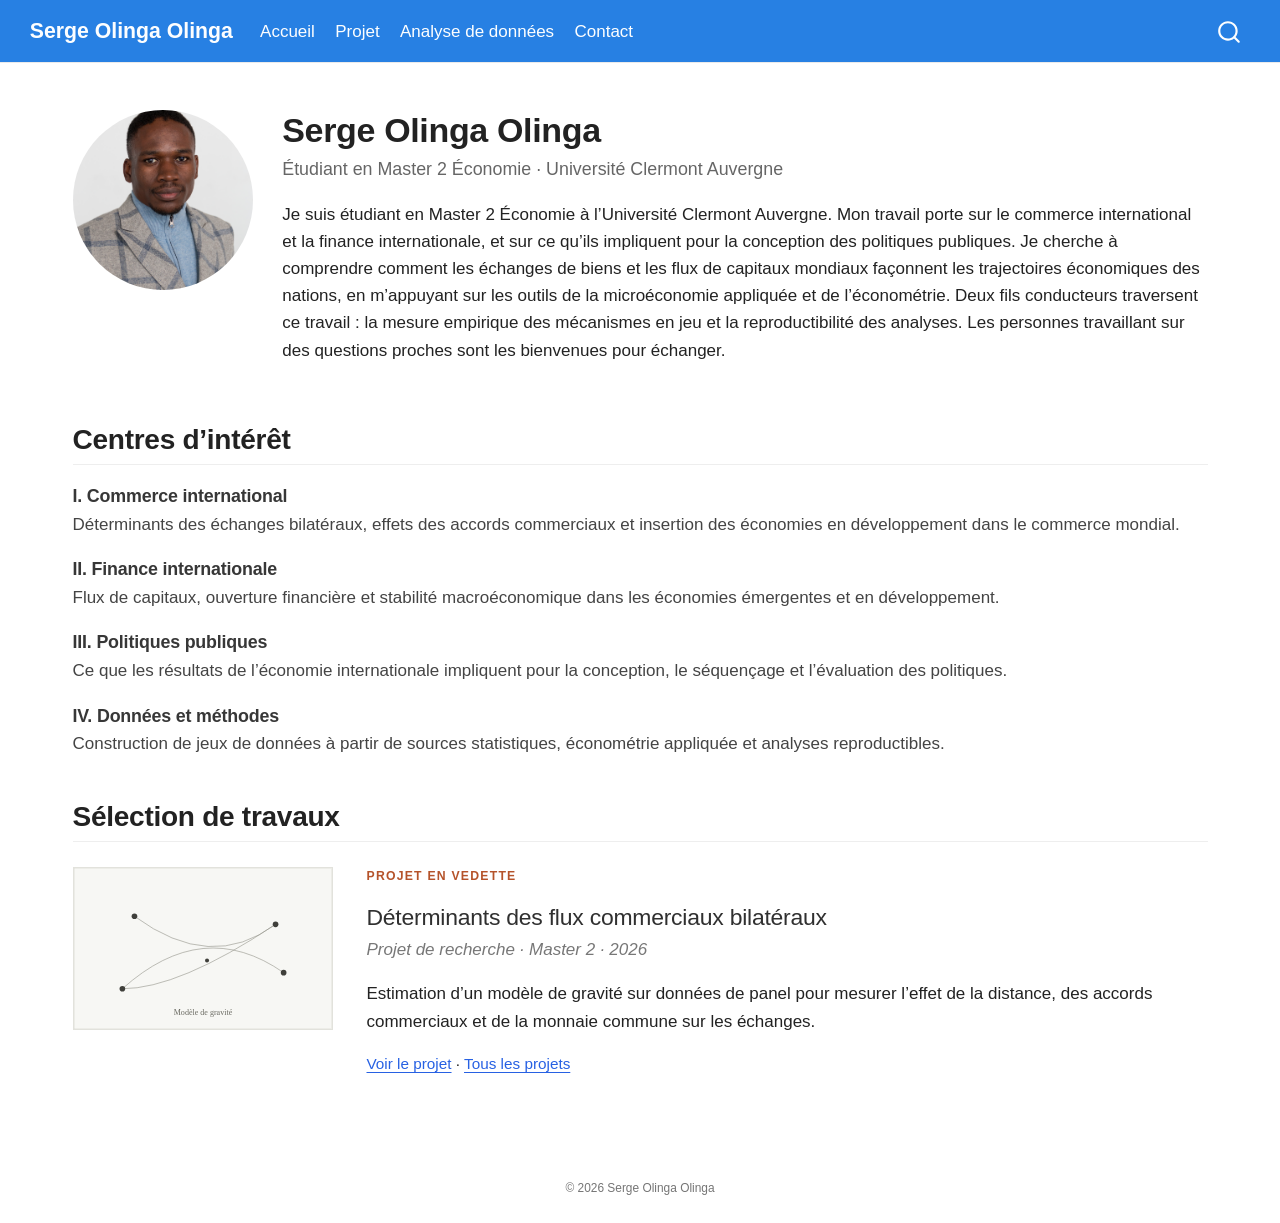
==== commit b6069962: "Built site for gh-pages" ====
--- a/index.html
+++ b/index.html
@@ -107,6 +107,10 @@
     <a class="nav-link" href="./analyse-donnees.html"> 
 <span class="menu-text">Analyse de données</span></a>
   </li>  
+  <li class="nav-item">
+    <a class="nav-link" href="./contact.html"> 
+<span class="menu-text">Contact</span></a>
+  </li>  
 </ul>
           </div> <!-- /navcollapse -->
             <div class="quarto-navbar-tools">
@@ -125,30 +129,58 @@
 
 
 
-<div class="avatar-block">
+<div class="intro">
 <p><img src="images/avatar.jpg" class="avatar img-fluid"></p>
-</div>
-<section id="serge-olinga-olinga" class="level1">
+<section id="serge-olinga-olinga" class="level1 intro-text">
 <h1>Serge Olinga Olinga</h1>
-<p><strong>Étudiant en Master 2 Économie — Université Clermont Auvergne</strong></p>
-<div class="social-links">
-<p><a href="mailto:sergeolinga320@gmail.com">Email</a></p>
-</div>
-<section id="à-propos" class="level2">
-<h2 class="anchored" data-anchor-id="à-propos">À propos</h2>
-<p>Étudiant en Master 2 Économie à l’Université Clermont Auvergne, je m’intéresse aux ressorts du commerce international et de la finance internationale, et à ce qu’ils impliquent pour la conception des politiques publiques. J’aime comprendre comment les échanges et les flux de capitaux mondiaux façonnent les trajectoires économiques des nations — et en tirer des grilles de lecture utiles à la décision publique. Rigueur analytique et curiosité pour les enjeux concrets guident mon travail.</p>
-</section>
-<section id="intérêts-de-recherche" class="level2">
-<h2 class="anchored" data-anchor-id="intérêts-de-recherche">Intérêts de recherche</h2>
-<ul>
-<li>Commerce international</li>
-<li>Finance internationale</li>
-<li>Politiques publiques</li>
-</ul>
-
-
-</section>
-</section>
+<div class="intro-title">
+<p>Étudiant en Master 2 Économie · Université Clermont Auvergne</p>
+</div>
+<p>Je suis étudiant en Master 2 Économie à l’Université Clermont Auvergne. Mon travail porte sur le commerce international et la finance internationale, et sur ce qu’ils impliquent pour la conception des politiques publiques. Je cherche à comprendre comment les échanges de biens et les flux de capitaux mondiaux façonnent les trajectoires économiques des nations, en m’appuyant sur les outils de la microéconomie appliquée et de l’économétrie. Deux fils conducteurs traversent ce travail : la mesure empirique des mécanismes en jeu et la reproductibilité des analyses. Les personnes travaillant sur des questions proches sont les bienvenues pour échanger.</p>
+</section>
+</div>
+<section id="centres-dintérêt" class="level2 interests">
+<h2 class="anchored" data-anchor-id="centres-dintérêt">Centres d’intérêt</h2>
+<section id="i.-commerce-international" class="level3 interest">
+<h3 class="anchored" data-anchor-id="i.-commerce-international">I. Commerce international</h3>
+<p>Déterminants des échanges bilatéraux, effets des accords commerciaux et insertion des économies en développement dans le commerce mondial.</p>
+</section>
+<section id="ii.-finance-internationale" class="level3 interest">
+<h3 class="anchored" data-anchor-id="ii.-finance-internationale">II. Finance internationale</h3>
+<p>Flux de capitaux, ouverture financière et stabilité macroéconomique dans les économies émergentes et en développement.</p>
+</section>
+<section id="iii.-politiques-publiques" class="level3 interest">
+<h3 class="anchored" data-anchor-id="iii.-politiques-publiques">III. Politiques publiques</h3>
+<p>Ce que les résultats de l’économie internationale impliquent pour la conception, le séquençage et l’évaluation des politiques.</p>
+</section>
+<section id="iv.-données-et-méthodes" class="level3 interest">
+<h3 class="anchored" data-anchor-id="iv.-données-et-méthodes">IV. Données et méthodes</h3>
+<p>Construction de jeux de données à partir de sources statistiques, économétrie appliquée et analyses reproductibles.</p>
+</section>
+</section>
+<section id="sélection-de-travaux" class="level2 featured">
+<h2 class="anchored" data-anchor-id="sélection-de-travaux">Sélection de travaux</h2>
+<div class="featured-item">
+<p><img src="projet/modele-gravitaire/cover.svg" class="featured-img img-fluid"></p>
+<div class="featured-body">
+<div class="featured-label">
+<p>Projet en vedette</p>
+</div>
+<section id="déterminants-des-flux-commerciaux-bilatéraux" class="level3">
+<h3 class="anchored" data-anchor-id="déterminants-des-flux-commerciaux-bilatéraux"><a href="./projet/modele-gravitaire/index.html">Déterminants des flux commerciaux bilatéraux</a></h3>
+<div class="featured-meta">
+<p>Projet de recherche · Master 2 · 2026</p>
+</div>
+<p>Estimation d’un modèle de gravité sur données de panel pour mesurer l’effet de la distance, des accords commerciaux et de la monnaie commune sur les échanges.</p>
+<div class="featured-links">
+<p><a href="./projet/modele-gravitaire/index.html">Voir le projet</a> · <a href="./projet.html">Tous les projets</a></p>
+</div>
+</section>
+</div>
+</div>
+</section>
+
+
 
 </main> <!-- /main -->
 <script id="quarto-html-after-body" type="application/javascript">
@@ -561,8 +593,8 @@
 <p>© 2026 Serge Olinga Olinga</p>
 </div>
     <div class="nav-footer-right">
-<p><a href="./contact.html">Contact</a></p>
-</div>
+      &nbsp;
+    </div>
   </div>
 </footer>
 
--- a/styles.css
+++ b/styles.css
@@ -147,3 +147,162 @@
   flex-wrap: wrap;
   gap: 0.5rem;
 }
+
+/* --- Accueil : intro --- */
+.intro {
+  display: grid;
+  grid-template-columns: 180px 1fr;
+  gap: 1.75rem;
+  align-items: start;
+  margin: 1rem 0 2.5rem;
+}
+
+.intro .avatar {
+  width: 180px;
+  height: 180px;
+  float: none;
+  margin: 0;
+}
+
+.intro-text h1 {
+  margin: 0 0 0.25rem;
+}
+
+.intro-title {
+  color: #666;
+  font-size: 1.05rem;
+  margin-bottom: 1rem;
+}
+
+@media (max-width: 680px) {
+  .intro {
+    grid-template-columns: 1fr;
+    gap: 1rem;
+  }
+  .intro .avatar {
+    width: 140px;
+    height: 140px;
+  }
+}
+
+/* --- Accueil : centres d'intérêt --- */
+.interests {
+  margin: 2.5rem 0;
+}
+
+.interests > h2 {
+  border-bottom: 1px solid #eee;
+  padding-bottom: 0.4rem;
+  margin-bottom: 1.25rem;
+}
+
+.interest {
+  margin-bottom: 1.25rem;
+}
+
+.interest h3 {
+  font-size: 1.05rem;
+  margin: 0 0 0.2rem;
+}
+
+.interest p {
+  margin: 0;
+  color: #444;
+}
+
+/* --- Accueil : sélection de travaux --- */
+.featured > h2 {
+  border-bottom: 1px solid #eee;
+  padding-bottom: 0.4rem;
+  margin-bottom: 1.5rem;
+}
+
+.featured-item {
+  display: grid;
+  grid-template-columns: 260px 1fr;
+  gap: 2rem;
+  align-items: start;
+}
+
+.featured-img {
+  width: 100%;
+  height: auto;
+  border: 1px solid #e2e2dc;
+}
+
+.featured-label {
+  text-transform: uppercase;
+  letter-spacing: 0.1em;
+  font-size: 0.72rem;
+  font-weight: 600;
+  color: #b5532a;
+  margin-bottom: 0.35rem;
+}
+
+.featured-body h3 {
+  margin: 0 0 0.3rem;
+  font-size: 1.35rem;
+}
+
+.featured-body h3 a {
+  text-decoration: none;
+  color: #1a1a1a;
+}
+
+.featured-body h3 a:hover {
+  text-decoration: underline;
+}
+
+.featured-meta {
+  font-style: italic;
+  color: #777;
+  margin-bottom: 0.6rem;
+}
+
+.featured-links {
+  margin-top: 1rem;
+  font-size: 0.9rem;
+}
+
+@media (max-width: 680px) {
+  .featured-item {
+    grid-template-columns: 1fr;
+    gap: 1rem;
+  }
+}
+
+/* --- Contact : liste --- */
+.contact-list {
+  max-width: 640px;
+  margin-top: 1rem;
+  border-top: 1px solid #eee;
+}
+
+.contact-row {
+  display: grid;
+  grid-template-columns: 140px 1fr;
+  gap: 1rem;
+  padding: 1rem 0;
+  border-bottom: 1px solid #eee;
+}
+
+.contact-label {
+  font-weight: 600;
+  color: #333;
+}
+
+.contact-row a {
+  color: #1a5276;
+  text-decoration: none;
+}
+
+.contact-row a:hover {
+  text-decoration: underline;
+}
+
+@media (max-width: 680px) {
+  .contact-row {
+    grid-template-columns: 1fr;
+    gap: 0.25rem;
+  }
+}
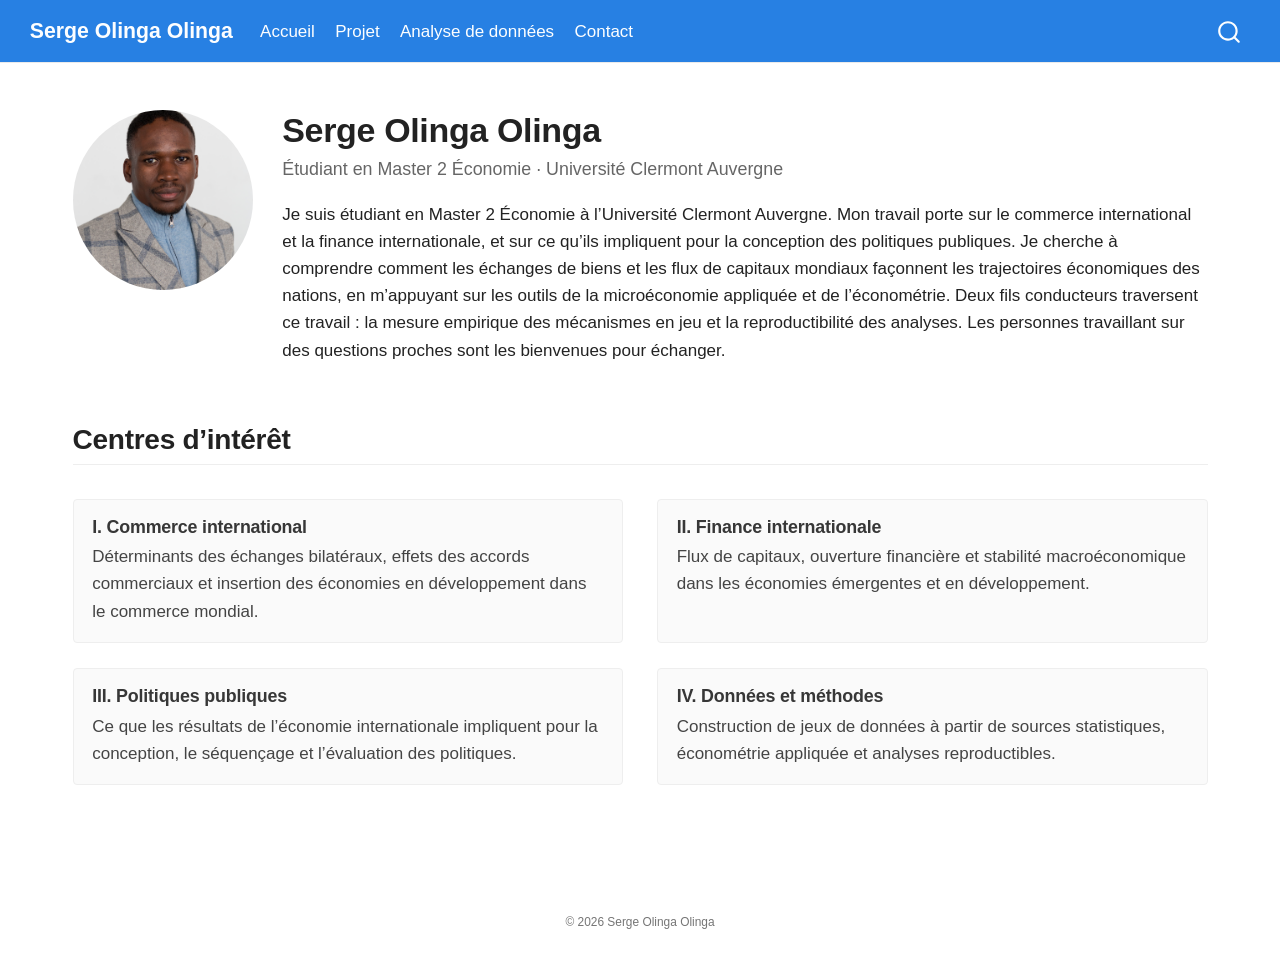
==== commit df85ee83: "Built site for gh-pages" ====
--- a/index.html
+++ b/index.html
@@ -158,27 +158,6 @@
 <p>Construction de jeux de données à partir de sources statistiques, économétrie appliquée et analyses reproductibles.</p>
 </section>
 </section>
-<section id="sélection-de-travaux" class="level2 featured">
-<h2 class="anchored" data-anchor-id="sélection-de-travaux">Sélection de travaux</h2>
-<div class="featured-item">
-<p><img src="projet/modele-gravitaire/cover.svg" class="featured-img img-fluid"></p>
-<div class="featured-body">
-<div class="featured-label">
-<p>Projet en vedette</p>
-</div>
-<section id="déterminants-des-flux-commerciaux-bilatéraux" class="level3">
-<h3 class="anchored" data-anchor-id="déterminants-des-flux-commerciaux-bilatéraux"><a href="./projet/modele-gravitaire/index.html">Déterminants des flux commerciaux bilatéraux</a></h3>
-<div class="featured-meta">
-<p>Projet de recherche · Master 2 · 2026</p>
-</div>
-<p>Estimation d’un modèle de gravité sur données de panel pour mesurer l’effet de la distance, des accords commerciaux et de la monnaie commune sur les échanges.</p>
-<div class="featured-links">
-<p><a href="./projet/modele-gravitaire/index.html">Voir le projet</a> · <a href="./projet.html">Tous les projets</a></p>
-</div>
-</section>
-</div>
-</div>
-</section>
 
 
 
--- a/styles.css
+++ b/styles.css
@@ -185,24 +185,32 @@
   }
 }
 
-/* --- Accueil : centres d'intérêt --- */
+/* --- Accueil : centres d'intérêt (grille) --- */
 .interests {
   margin: 2.5rem 0;
+  display: grid;
+  grid-template-columns: repeat(2, 1fr);
+  gap: 1.5rem 2rem;
 }
 
 .interests > h2 {
+  grid-column: 1 / -1;
   border-bottom: 1px solid #eee;
   padding-bottom: 0.4rem;
-  margin-bottom: 1.25rem;
+  margin-bottom: 0.5rem;
 }
 
 .interest {
-  margin-bottom: 1.25rem;
+  margin: 0;
+  padding: 1rem 1.1rem;
+  border: 1px solid #eee;
+  border-radius: 4px;
+  background: #fafafa;
 }
 
 .interest h3 {
   font-size: 1.05rem;
-  margin: 0 0 0.2rem;
+  margin: 0 0 0.3rem;
 }
 
 .interest p {
@@ -210,99 +218,55 @@
   color: #444;
 }
 
-/* --- Accueil : sélection de travaux --- */
-.featured > h2 {
-  border-bottom: 1px solid #eee;
-  padding-bottom: 0.4rem;
-  margin-bottom: 1.5rem;
-}
-
-.featured-item {
-  display: grid;
-  grid-template-columns: 260px 1fr;
-  gap: 2rem;
-  align-items: start;
-}
-
-.featured-img {
-  width: 100%;
-  height: auto;
+@media (max-width: 680px) {
+  .interests {
+    grid-template-columns: 1fr;
+  }
+}
+
+/* --- Contact : grille de cadres cliquables --- */
+.contact-grid {
+  display: grid;
+  grid-template-columns: repeat(2, 1fr);
+  gap: 1.25rem;
+  max-width: 640px;
+  margin-top: 1.5rem;
+}
+
+.contact-card {
+  display: flex;
+  flex-direction: column;
+  gap: 0.35rem;
+  padding: 1.25rem 1.4rem;
   border: 1px solid #e2e2dc;
-}
-
-.featured-label {
+  border-radius: 6px;
+  text-decoration: none;
+  color: inherit;
+  transition: border-color 0.15s ease, box-shadow 0.15s ease, transform 0.15s ease;
+}
+
+.contact-card:hover {
+  border-color: #b5532a;
+  box-shadow: 0 2px 10px rgba(0, 0, 0, 0.06);
+  transform: translateY(-2px);
+}
+
+.contact-card .contact-label {
   text-transform: uppercase;
-  letter-spacing: 0.1em;
+  letter-spacing: 0.08em;
   font-size: 0.72rem;
   font-weight: 600;
   color: #b5532a;
-  margin-bottom: 0.35rem;
-}
-
-.featured-body h3 {
-  margin: 0 0 0.3rem;
-  font-size: 1.35rem;
-}
-
-.featured-body h3 a {
-  text-decoration: none;
+}
+
+.contact-card .contact-value {
+  font-size: 1rem;
   color: #1a1a1a;
-}
-
-.featured-body h3 a:hover {
-  text-decoration: underline;
-}
-
-.featured-meta {
-  font-style: italic;
-  color: #777;
-  margin-bottom: 0.6rem;
-}
-
-.featured-links {
-  margin-top: 1rem;
-  font-size: 0.9rem;
-}
-
-@media (max-width: 680px) {
-  .featured-item {
-    grid-template-columns: 1fr;
-    gap: 1rem;
-  }
-}
-
-/* --- Contact : liste --- */
-.contact-list {
-  max-width: 640px;
-  margin-top: 1rem;
-  border-top: 1px solid #eee;
-}
-
-.contact-row {
-  display: grid;
-  grid-template-columns: 140px 1fr;
-  gap: 1rem;
-  padding: 1rem 0;
-  border-bottom: 1px solid #eee;
-}
-
-.contact-label {
-  font-weight: 600;
-  color: #333;
-}
-
-.contact-row a {
-  color: #1a5276;
-  text-decoration: none;
-}
-
-.contact-row a:hover {
-  text-decoration: underline;
-}
-
-@media (max-width: 680px) {
-  .contact-row {
-    grid-template-columns: 1fr;
-    gap: 0.25rem;
-  }
-}
+  word-break: break-word;
+}
+
+@media (max-width: 680px) {
+  .contact-grid {
+    grid-template-columns: 1fr;
+  }
+}
